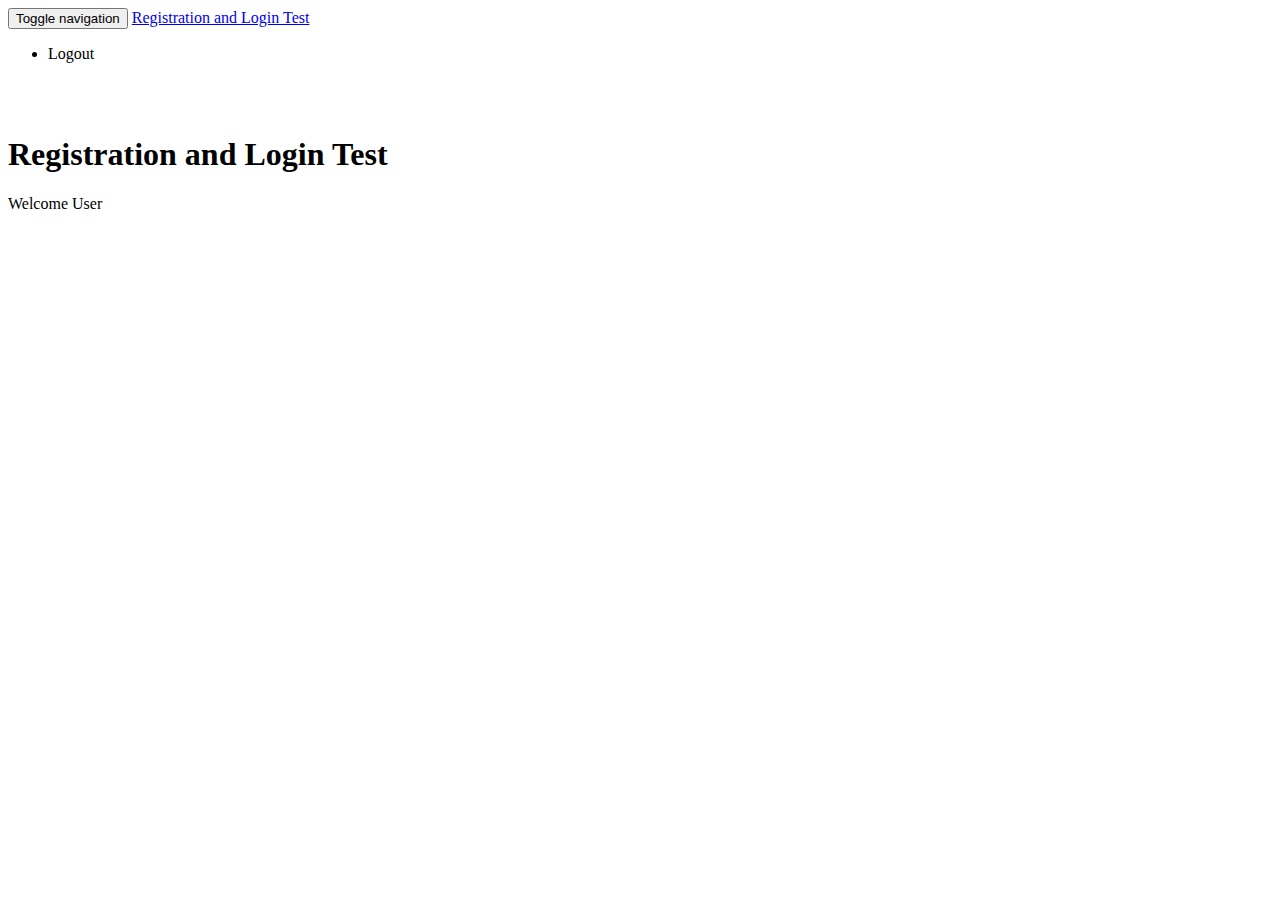
==== src/main/resources/templates/index.html @ 22d00853 "Initial commit" ====
<!DOCTYPE html>
<html xmlns:th="http://www.thymeleaf.org"
	xmlns:sec="http://www.thymeleaf.org/thymeleaf-extras-springsecurity3">
<head>
<meta charset="ISO-8859-1">
<title>Registration and Login test</title>

<link rel="stylesheet"
	  href="https://stackpath.bootstrapcdn.com/bootstrap/4.5.2/css/bootstrap.min.css"
	integrity="sha384-BVYiiSIFeK1dGmJRAkycuHAHRg32OmUcww7on3RYdg4Va+PmSTsz/K68vbdEjh4u"
	crossorigin="anonymous">

</head>
<body>
	<!-- create navigation bar ( header) -->
	<nav class="navbar navbar-inverse navbar-fixed-top">
		<div class="container">
			<div class="navbar-header">
				<button type="button" class="navbar-toggle collapsed"
					data-toggle="collapse" data-target="#navbar" aria-expanded="false"
					aria-controls="navbar">
					<span class="sr-only">Toggle navigation</span> <span
						class="icon-bar"></span> <span class="icon-bar"></span> <span
						class="icon-bar"></span>
				</button>
				<a class="navbar-brand" href="#" th:href="@{/}">Registration and
					Login Test</a>
			</div>
			<div id="navbar" class="collapse navbar-collapse">
				<ul class="nav navbar-nav">
					<li sec:authorize="isAuthenticated()"><a th:href="@{/logout}">Logout</a></li>
				</ul>
			</div>
		</div>
	</nav>

	<br>
	<br>

	<div class="container">
		<h1>Registration and Login Test</h1>
		Welcome <span sec:authentication="principal.username"> User</span>
	</div>
</body>
</html>
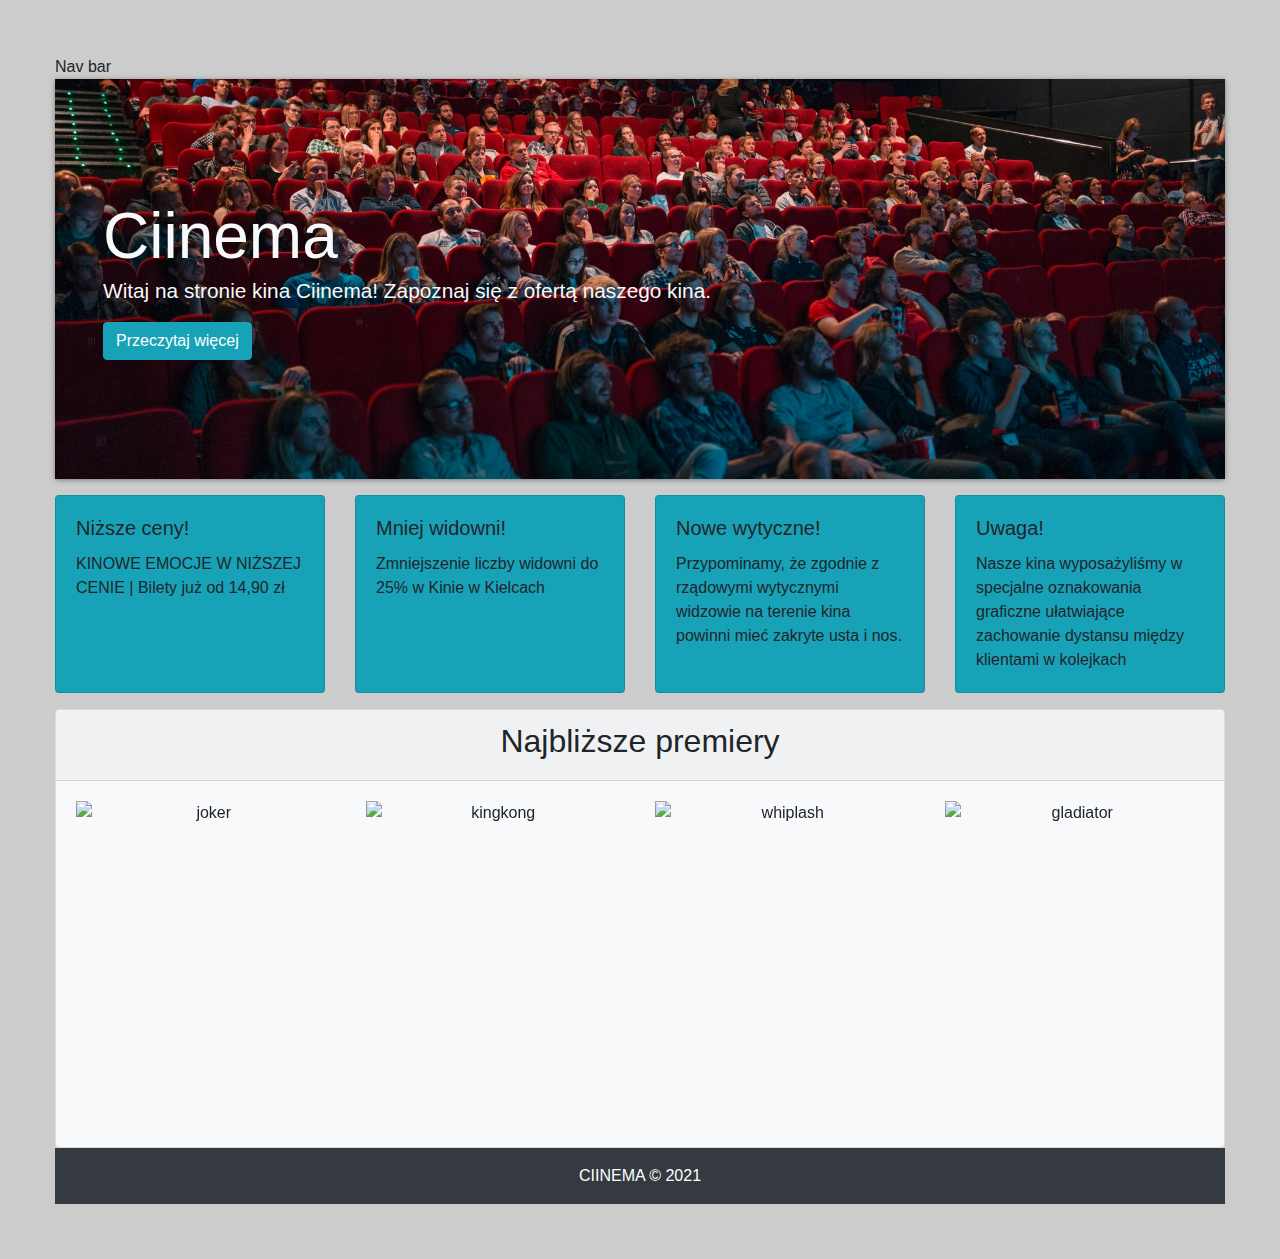
==== commit 0f58264c: "poruszanie sie niezalogowanego uzytkownika dziala. zmniejszona redundancja kodu przez th:replacce. n" ====
--- a/src/main/resources/templates/index.html
+++ b/src/main/resources/templates/index.html
@@ -1,45 +1,135 @@
 <!DOCTYPE html>
-<html xmlns:th="http://www.thymeleaf.org"
-	xmlns:sec="http://www.thymeleaf.org/thymeleaf-extras-springsecurity3">
+<html xmlns:th="http://www.thymeleaf.org">
+
 <head>
-<meta charset="ISO-8859-1">
-<title>Registration and Login test</title>
+	<meta charset="UTF-8">
+	<link  rel="stylesheet" type="text/css" href="../css/styles.css" th:href="@{../css/styles.css}">
+	<link href="https://stackpath.bootstrapcdn.com/bootstrap/4.5.2/css/bootstrap.min.css" rel="stylesheet">
+	<title>Strona główna</title>
+</head>
 
-<link rel="stylesheet"
-	  href="https://stackpath.bootstrapcdn.com/bootstrap/4.5.2/css/bootstrap.min.css"
-	integrity="sha384-BVYiiSIFeK1dGmJRAkycuHAHRg32OmUcww7on3RYdg4Va+PmSTsz/K68vbdEjh4u"
-	crossorigin="anonymous">
+<body>
 
-</head>
-<body>
-	<!-- create navigation bar ( header) -->
-	<nav class="navbar navbar-inverse navbar-fixed-top">
-		<div class="container">
-			<div class="navbar-header">
-				<button type="button" class="navbar-toggle collapsed"
-					data-toggle="collapse" data-target="#navbar" aria-expanded="false"
-					aria-controls="navbar">
-					<span class="sr-only">Toggle navigation</span> <span
-						class="icon-bar"></span> <span class="icon-bar"></span> <span
-						class="icon-bar"></span>
-				</button>
-				<a class="navbar-brand" href="#" th:href="@{/}">Registration and
-					Login Test</a>
-			</div>
-			<div id="navbar" class="collapse navbar-collapse">
-				<ul class="nav navbar-nav">
-					<li sec:authorize="isAuthenticated()"><a th:href="@{/logout}">Logout</a></li>
-				</ul>
+<header>
+	<div th:replace="~{fragments/nav-bar :: nav-bar}">Nav bar</div>
+</header>
+
+<section id="showcase" class="showcase">
+	<h1>Ciinema</h1>
+	<p>Witaj na stronie kina Ciinema! Zapoznaj się z ofertą naszego kina.</p>
+	<a href="webpages/about.html" class="btn btn-info">Przeczytaj więcej</a>
+</section>
+
+<section id="news">
+	<div class="row my-3">
+		<div class="col-sm-3 d-flex">
+			<div class="card bg-info">
+				<div class="card-body">
+					<h5 class="card-title">Niższe ceny!</h5>
+					<p class="card-text">KINOWE EMOCJE W NIŻSZEJ CENIE | Bilety już od 14,90 zł</p>
+				</div>
 			</div>
 		</div>
-	</nav>
+		<div class="col-sm-3 d-flex">
+			<div class="card bg-info">
+				<div class="card-body">
+					<h5 class="card-title">Mniej widowni!</h5>
+					<p class="card-text">Zmniejszenie liczby widowni do 25% w Kinie w Kielcach</p>
+				</div>
+			</div>
+		</div>
+		<div class="col-sm-3 d-flex">
+			<div class="card bg-info">
+				<div class="card-body">
+					<h5 class="card-title">Nowe wytyczne!</h5>
+					<p class="card-text">Przypominamy, że zgodnie z rządowymi wytycznymi widzowie na terenie kina powinni mieć
+						zakryte usta i nos.</p>
+				</div>
+			</div>
+		</div>
+		<div class="col-sm-3 d-flex">
+			<div class="card bg-info">
+				<div class="card-body">
+					<h5 class="card-title">Uwaga!</h5>
+					<p class="card-text">Nasze kina wyposażyliśmy w specjalne oznakowania graficzne ułatwiające zachowanie
+						dystansu między klientami w kolejkach</p>
+				</div>
+			</div>
+		</div>
+	</div>
+</section>
 
-	<br>
-	<br>
+<section id="main-content" class="card text-center bg-light">
 
-	<div class="container">
-		<h1>Registration and Login Test</h1>
-		Welcome <span sec:authentication="principal.username"> User</span>
+	<div class="card-header">
+		<h2>Najbliższe premiery</h2>
 	</div>
+
+	<div class="card-body">
+
+		<div class="row">
+
+			<div class="col-sm images">
+				<img th:src="@{../img/joker.jpg}" alt="joker" class="image img-responsive">
+				<div class="middle">
+					<div class="bg-dark text-white lead p-3">
+						OPIS FILMU<br>
+						Strudzony życiem komik popada w obłęd i staje się psychopatycznym mordercą.
+					</div>
+				</div>
+			</div>
+
+			<div class="col-sm images">
+				<img th:src="@{../img/kingkong.jpg}" alt="kingkong" class="image img-responsive">
+				<div class="middle">
+					<div class="bg-dark text-white lead p-3">
+						OPIS FILMU<br>
+						Kiedy grupa odkrywców trafia na wyspę zamieszkałą przez mitycznego Konga, ich misja
+						badawcza zamienia się w walkę o przetrwanie.
+					</div>
+				</div>
+			</div>
+
+			<div class="col-sm images">
+				<img th:src="@{../img/whiplash.jpg}" alt="whiplash" class="image img-responsive">
+				<div class="middle">
+					<div class="bg-dark text-white lead p-3">
+						OPIS FILMU<br>
+						Młody i ambitny perkusista za wszelką cenę pragnie dołączyć do czołówki najwybitniejszych
+						artystów muzyki jazzowej.
+					</div>
+				</div>
+			</div>
+
+			<div class="col-sm images">
+				<img th:src="@{../img/gladiator.jpg}" alt="gladiator" class="image img-responsive">
+				<div class="middle">
+					<div class="bg-dark text-white lead p-3">
+						OPIS FILMU<br>
+						Generał Maximus - prawa ręka cesarza, szczęśliwy mąż i ojciec - w jednej chwili traci
+						wszystko. Jako niewolnik-gladiator musi walczyć na arenie o przeżycie.
+					</div>
+				</div>
+			</div>
+
+		</div>
+	</div>
+</section>
+
+<footer class="text-center text-lg-start bg-dark text-white p-3">
+	CIINEMA &copy; 2021
+</footer>
+
+<script src="https://code.jquery.com/jquery-3.2.1.slim.min.js"
+		integrity="sha384-KJ3o2DKtIkvYIK3UENzmM7KCkRr/rE9/Qpg6aAZGJwFDMVNA/GpGFF93hXpG5KkN"
+		crossorigin="anonymous"></script>
+<script src="https://cdnjs.cloudflare.com/ajax/libs/popper.js/1.12.9/umd/popper.min.js"
+		integrity="sha384-ApNbgh9B+Y1QKtv3Rn7W3mgPxhU9K/ScQsAP7hUibX39j7fakFPskvXusvfa0b4Q"
+		crossorigin="anonymous"></script>
+<script src="https://maxcdn.bootstrapcdn.com/bootstrap/4.0.0/js/bootstrap.min.js"
+		integrity="sha384-JZR6Spejh4U02d8jOt6vLEHfe/JQGiRRSQQxSfFWpi1MquVdAyjUar5+76PVCmYl"
+		crossorigin="anonymous"></script>
+
 </body>
-</html>
+
+</html>